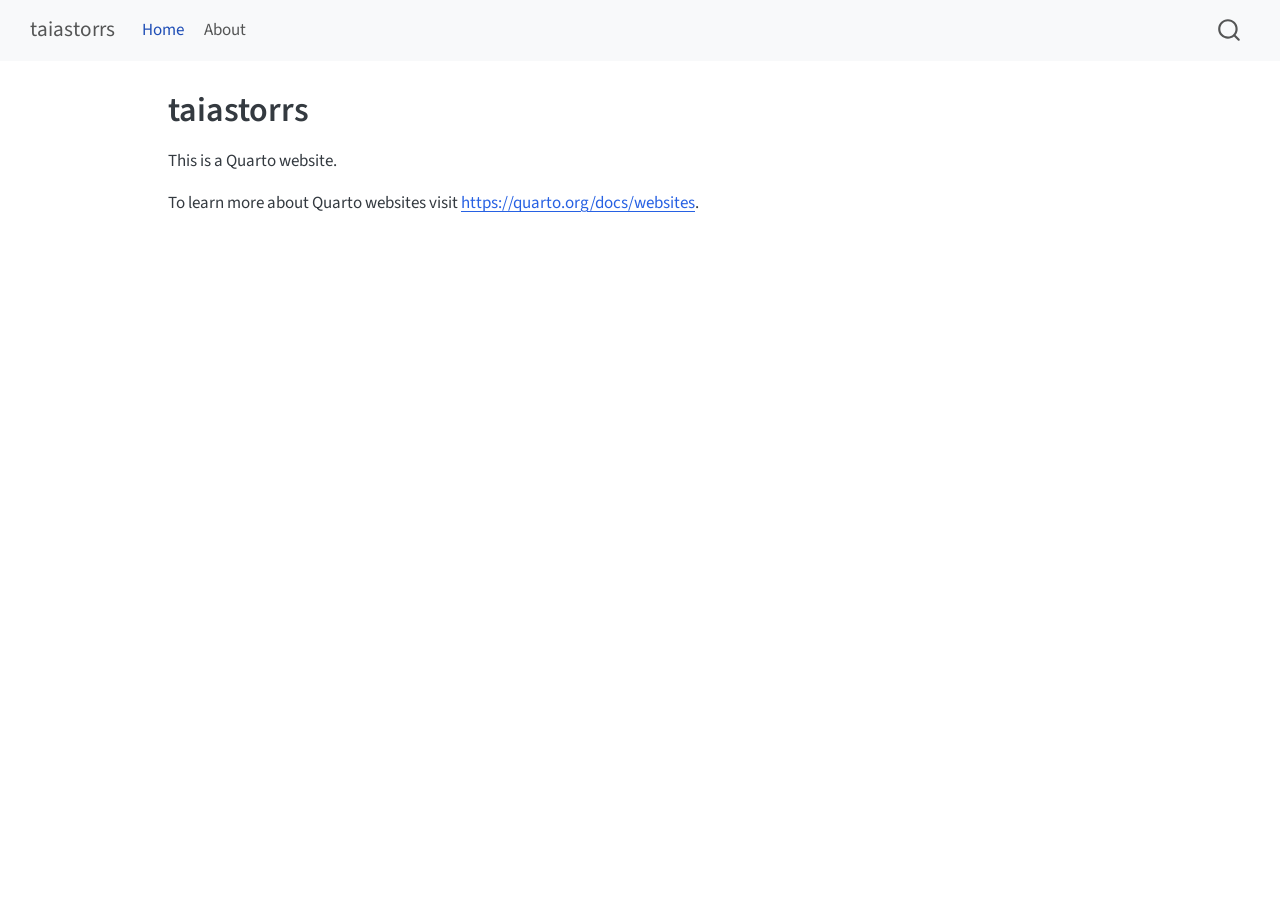
==== docs/index.html @ d78a438f "Initial commit" ====
<!DOCTYPE html>
<html xmlns="http://www.w3.org/1999/xhtml" lang="en" xml:lang="en"><head>

<meta charset="utf-8">
<meta name="generator" content="quarto-1.8.26">

<meta name="viewport" content="width=device-width, initial-scale=1.0, user-scalable=yes">


<title>taiastorrs</title>
<style>
code{white-space: pre-wrap;}
span.smallcaps{font-variant: small-caps;}
div.columns{display: flex; gap: min(4vw, 1.5em);}
div.column{flex: auto; overflow-x: auto;}
div.hanging-indent{margin-left: 1.5em; text-indent: -1.5em;}
ul.task-list{list-style: none;}
ul.task-list li input[type="checkbox"] {
  width: 0.8em;
  margin: 0 0.8em 0.2em -1em; /* quarto-specific, see https://github.com/quarto-dev/quarto-cli/issues/4556 */ 
  vertical-align: middle;
}
</style>


<script src="site_libs/quarto-nav/quarto-nav.js"></script>
<script src="site_libs/quarto-nav/headroom.min.js"></script>
<script src="site_libs/clipboard/clipboard.min.js"></script>
<script src="site_libs/quarto-search/autocomplete.umd.js"></script>
<script src="site_libs/quarto-search/fuse.min.js"></script>
<script src="site_libs/quarto-search/quarto-search.js"></script>
<meta name="quarto:offset" content="./">
<script src="site_libs/quarto-html/quarto.js" type="module"></script>
<script src="site_libs/quarto-html/tabsets/tabsets.js" type="module"></script>
<script src="site_libs/quarto-html/axe/axe-check.js" type="module"></script>
<script src="site_libs/quarto-html/popper.min.js"></script>
<script src="site_libs/quarto-html/tippy.umd.min.js"></script>
<script src="site_libs/quarto-html/anchor.min.js"></script>
<link href="site_libs/quarto-html/tippy.css" rel="stylesheet">
<link href="site_libs/quarto-html/quarto-syntax-highlighting-587c61ba64f3a5504c4d52d930310e48.css" rel="stylesheet" id="quarto-text-highlighting-styles">
<script src="site_libs/bootstrap/bootstrap.min.js"></script>
<link href="site_libs/bootstrap/bootstrap-icons.css" rel="stylesheet">
<link href="site_libs/bootstrap/bootstrap-5b4ad623e5705c0698d39aec6f10cf02.min.css" rel="stylesheet" append-hash="true" id="quarto-bootstrap" data-mode="light">
<script id="quarto-search-options" type="application/json">{
  "location": "navbar",
  "copy-button": false,
  "collapse-after": 3,
  "panel-placement": "end",
  "type": "overlay",
  "limit": 50,
  "keyboard-shortcut": [
    "f",
    "/",
    "s"
  ],
  "show-item-context": false,
  "language": {
    "search-no-results-text": "No results",
    "search-matching-documents-text": "matching documents",
    "search-copy-link-title": "Copy link to search",
    "search-hide-matches-text": "Hide additional matches",
    "search-more-match-text": "more match in this document",
    "search-more-matches-text": "more matches in this document",
    "search-clear-button-title": "Clear",
    "search-text-placeholder": "",
    "search-detached-cancel-button-title": "Cancel",
    "search-submit-button-title": "Submit",
    "search-label": "Search"
  }
}</script>


<link rel="stylesheet" href="styles.css">
</head>

<body class="nav-fixed quarto-light">

<div id="quarto-search-results"></div>
  <header id="quarto-header" class="headroom fixed-top">
    <nav class="navbar navbar-expand-lg " data-bs-theme="dark">
      <div class="navbar-container container-fluid">
      <div class="navbar-brand-container mx-auto">
    <a class="navbar-brand" href="./index.html">
    <span class="navbar-title">taiastorrs</span>
    </a>
  </div>
            <div id="quarto-search" class="" title="Search"></div>
          <button class="navbar-toggler" type="button" data-bs-toggle="collapse" data-bs-target="#navbarCollapse" aria-controls="navbarCollapse" role="menu" aria-expanded="false" aria-label="Toggle navigation" onclick="if (window.quartoToggleHeadroom) { window.quartoToggleHeadroom(); }">
  <span class="navbar-toggler-icon"></span>
</button>
          <div class="collapse navbar-collapse" id="navbarCollapse">
            <ul class="navbar-nav navbar-nav-scroll me-auto">
  <li class="nav-item">
    <a class="nav-link active" href="./index.html" aria-current="page"> 
<span class="menu-text">Home</span></a>
  </li>  
  <li class="nav-item">
    <a class="nav-link" href="./about.html"> 
<span class="menu-text">About</span></a>
  </li>  
</ul>
          </div> <!-- /navcollapse -->
            <div class="quarto-navbar-tools">
</div>
      </div> <!-- /container-fluid -->
    </nav>
</header>
<!-- content -->
<div id="quarto-content" class="quarto-container page-columns page-rows-contents page-layout-article page-navbar">
<!-- sidebar -->
<!-- margin-sidebar -->
    <div id="quarto-margin-sidebar" class="sidebar margin-sidebar zindex-bottom">
        
    </div>
<!-- main -->
<main class="content" id="quarto-document-content">

<header id="title-block-header" class="quarto-title-block default">
<div class="quarto-title">
<h1 class="title">taiastorrs</h1>
</div>



<div class="quarto-title-meta">

    
  
    
  </div>
  


</header>


<p>This is a Quarto website.</p>
<p>To learn more about Quarto websites visit <a href="https://quarto.org/docs/websites" class="uri">https://quarto.org/docs/websites</a>.</p>



</main> <!-- /main -->
<script id="quarto-html-after-body" type="application/javascript">
  window.document.addEventListener("DOMContentLoaded", function (event) {
    const icon = "";
    const anchorJS = new window.AnchorJS();
    anchorJS.options = {
      placement: 'right',
      icon: icon
    };
    anchorJS.add('.anchored');
    const isCodeAnnotation = (el) => {
      for (const clz of el.classList) {
        if (clz.startsWith('code-annotation-')) {                     
          return true;
        }
      }
      return false;
    }
    const onCopySuccess = function(e) {
      // button target
      const button = e.trigger;
      // don't keep focus
      button.blur();
      // flash "checked"
      button.classList.add('code-copy-button-checked');
      var currentTitle = button.getAttribute("title");
      button.setAttribute("title", "Copied!");
      let tooltip;
      if (window.bootstrap) {
        button.setAttribute("data-bs-toggle", "tooltip");
        button.setAttribute("data-bs-placement", "left");
        button.setAttribute("data-bs-title", "Copied!");
        tooltip = new bootstrap.Tooltip(button, 
          { trigger: "manual", 
            customClass: "code-copy-button-tooltip",
            offset: [0, -8]});
        tooltip.show();    
      }
      setTimeout(function() {
        if (tooltip) {
          tooltip.hide();
          button.removeAttribute("data-bs-title");
          button.removeAttribute("data-bs-toggle");
          button.removeAttribute("data-bs-placement");
        }
        button.setAttribute("title", currentTitle);
        button.classList.remove('code-copy-button-checked');
      }, 1000);
      // clear code selection
      e.clearSelection();
    }
    const getTextToCopy = function(trigger) {
      const outerScaffold = trigger.parentElement.cloneNode(true);
      const codeEl = outerScaffold.querySelector('code');
      for (const childEl of codeEl.children) {
        if (isCodeAnnotation(childEl)) {
          childEl.remove();
        }
      }
      return codeEl.innerText;
    }
    const clipboard = new window.ClipboardJS('.code-copy-button:not([data-in-quarto-modal])', {
      text: getTextToCopy
    });
    clipboard.on('success', onCopySuccess);
    if (window.document.getElementById('quarto-embedded-source-code-modal')) {
      const clipboardModal = new window.ClipboardJS('.code-copy-button[data-in-quarto-modal]', {
        text: getTextToCopy,
        container: window.document.getElementById('quarto-embedded-source-code-modal')
      });
      clipboardModal.on('success', onCopySuccess);
    }
      var localhostRegex = new RegExp(/^(?:http|https):\/\/localhost\:?[0-9]*\//);
      var mailtoRegex = new RegExp(/^mailto:/);
        var filterRegex = new RegExp('/' + window.location.host + '/');
      var isInternal = (href) => {
          return filterRegex.test(href) || localhostRegex.test(href) || mailtoRegex.test(href);
      }
      // Inspect non-navigation links and adorn them if external
     var links = window.document.querySelectorAll('a[href]:not(.nav-link):not(.navbar-brand):not(.toc-action):not(.sidebar-link):not(.sidebar-item-toggle):not(.pagination-link):not(.no-external):not([aria-hidden]):not(.dropdown-item):not(.quarto-navigation-tool):not(.about-link)');
      for (var i=0; i<links.length; i++) {
        const link = links[i];
        if (!isInternal(link.href)) {
          // undo the damage that might have been done by quarto-nav.js in the case of
          // links that we want to consider external
          if (link.dataset.originalHref !== undefined) {
            link.href = link.dataset.originalHref;
          }
        }
      }
    function tippyHover(el, contentFn, onTriggerFn, onUntriggerFn) {
      const config = {
        allowHTML: true,
        maxWidth: 500,
        delay: 100,
        arrow: false,
        appendTo: function(el) {
            return el.parentElement;
        },
        interactive: true,
        interactiveBorder: 10,
        theme: 'quarto',
        placement: 'bottom-start',
      };
      if (contentFn) {
        config.content = contentFn;
      }
      if (onTriggerFn) {
        config.onTrigger = onTriggerFn;
      }
      if (onUntriggerFn) {
        config.onUntrigger = onUntriggerFn;
      }
      window.tippy(el, config); 
    }
    const noterefs = window.document.querySelectorAll('a[role="doc-noteref"]');
    for (var i=0; i<noterefs.length; i++) {
      const ref = noterefs[i];
      tippyHover(ref, function() {
        // use id or data attribute instead here
        let href = ref.getAttribute('data-footnote-href') || ref.getAttribute('href');
        try { href = new URL(href).hash; } catch {}
        const id = href.replace(/^#\/?/, "");
        const note = window.document.getElementById(id);
        if (note) {
          return note.innerHTML;
        } else {
          return "";
        }
      });
    }
    const xrefs = window.document.querySelectorAll('a.quarto-xref');
    const processXRef = (id, note) => {
      // Strip column container classes
      const stripColumnClz = (el) => {
        el.classList.remove("page-full", "page-columns");
        if (el.children) {
          for (const child of el.children) {
            stripColumnClz(child);
          }
        }
      }
      stripColumnClz(note)
      if (id === null || id.startsWith('sec-')) {
        // Special case sections, only their first couple elements
        const container = document.createElement("div");
        if (note.children && note.children.length > 2) {
          container.appendChild(note.children[0].cloneNode(true));
          for (let i = 1; i < note.children.length; i++) {
            const child = note.children[i];
            if (child.tagName === "P" && child.innerText === "") {
              continue;
            } else {
              container.appendChild(child.cloneNode(true));
              break;
            }
          }
          if (window.Quarto?.typesetMath) {
            window.Quarto.typesetMath(container);
          }
          return container.innerHTML
        } else {
          if (window.Quarto?.typesetMath) {
            window.Quarto.typesetMath(note);
          }
          return note.innerHTML;
        }
      } else {
        // Remove any anchor links if they are present
        const anchorLink = note.querySelector('a.anchorjs-link');
        if (anchorLink) {
          anchorLink.remove();
        }
        if (window.Quarto?.typesetMath) {
          window.Quarto.typesetMath(note);
        }
        if (note.classList.contains("callout")) {
          return note.outerHTML;
        } else {
          return note.innerHTML;
        }
      }
    }
    for (var i=0; i<xrefs.length; i++) {
      const xref = xrefs[i];
      tippyHover(xref, undefined, function(instance) {
        instance.disable();
        let url = xref.getAttribute('href');
        let hash = undefined; 
        if (url.startsWith('#')) {
          hash = url;
        } else {
          try { hash = new URL(url).hash; } catch {}
        }
        if (hash) {
          const id = hash.replace(/^#\/?/, "");
          const note = window.document.getElementById(id);
          if (note !== null) {
            try {
              const html = processXRef(id, note.cloneNode(true));
              instance.setContent(html);
            } finally {
              instance.enable();
              instance.show();
            }
          } else {
            // See if we can fetch this
            fetch(url.split('#')[0])
            .then(res => res.text())
            .then(html => {
              const parser = new DOMParser();
              const htmlDoc = parser.parseFromString(html, "text/html");
              const note = htmlDoc.getElementById(id);
              if (note !== null) {
                const html = processXRef(id, note);
                instance.setContent(html);
              } 
            }).finally(() => {
              instance.enable();
              instance.show();
            });
          }
        } else {
          // See if we can fetch a full url (with no hash to target)
          // This is a special case and we should probably do some content thinning / targeting
          fetch(url)
          .then(res => res.text())
          .then(html => {
            const parser = new DOMParser();
            const htmlDoc = parser.parseFromString(html, "text/html");
            const note = htmlDoc.querySelector('main.content');
            if (note !== null) {
              // This should only happen for chapter cross references
              // (since there is no id in the URL)
              // remove the first header
              if (note.children.length > 0 && note.children[0].tagName === "HEADER") {
                note.children[0].remove();
              }
              const html = processXRef(null, note);
              instance.setContent(html);
            } 
          }).finally(() => {
            instance.enable();
            instance.show();
          });
        }
      }, function(instance) {
      });
    }
        let selectedAnnoteEl;
        const selectorForAnnotation = ( cell, annotation) => {
          let cellAttr = 'data-code-cell="' + cell + '"';
          let lineAttr = 'data-code-annotation="' +  annotation + '"';
          const selector = 'span[' + cellAttr + '][' + lineAttr + ']';
          return selector;
        }
        const selectCodeLines = (annoteEl) => {
          const doc = window.document;
          const targetCell = annoteEl.getAttribute("data-target-cell");
          const targetAnnotation = annoteEl.getAttribute("data-target-annotation");
          const annoteSpan = window.document.querySelector(selectorForAnnotation(targetCell, targetAnnotation));
          const lines = annoteSpan.getAttribute("data-code-lines").split(",");
          const lineIds = lines.map((line) => {
            return targetCell + "-" + line;
          })
          let top = null;
          let height = null;
          let parent = null;
          if (lineIds.length > 0) {
              //compute the position of the single el (top and bottom and make a div)
              const el = window.document.getElementById(lineIds[0]);
              top = el.offsetTop;
              height = el.offsetHeight;
              parent = el.parentElement.parentElement;
            if (lineIds.length > 1) {
              const lastEl = window.document.getElementById(lineIds[lineIds.length - 1]);
              const bottom = lastEl.offsetTop + lastEl.offsetHeight;
              height = bottom - top;
            }
            if (top !== null && height !== null && parent !== null) {
              // cook up a div (if necessary) and position it 
              let div = window.document.getElementById("code-annotation-line-highlight");
              if (div === null) {
                div = window.document.createElement("div");
                div.setAttribute("id", "code-annotation-line-highlight");
                div.style.position = 'absolute';
                parent.appendChild(div);
              }
              div.style.top = top - 2 + "px";
              div.style.height = height + 4 + "px";
              div.style.left = 0;
              let gutterDiv = window.document.getElementById("code-annotation-line-highlight-gutter");
              if (gutterDiv === null) {
                gutterDiv = window.document.createElement("div");
                gutterDiv.setAttribute("id", "code-annotation-line-highlight-gutter");
                gutterDiv.style.position = 'absolute';
                const codeCell = window.document.getElementById(targetCell);
                const gutter = codeCell.querySelector('.code-annotation-gutter');
                gutter.appendChild(gutterDiv);
              }
              gutterDiv.style.top = top - 2 + "px";
              gutterDiv.style.height = height + 4 + "px";
            }
            selectedAnnoteEl = annoteEl;
          }
        };
        const unselectCodeLines = () => {
          const elementsIds = ["code-annotation-line-highlight", "code-annotation-line-highlight-gutter"];
          elementsIds.forEach((elId) => {
            const div = window.document.getElementById(elId);
            if (div) {
              div.remove();
            }
          });
          selectedAnnoteEl = undefined;
        };
          // Handle positioning of the toggle
      window.addEventListener(
        "resize",
        throttle(() => {
          elRect = undefined;
          if (selectedAnnoteEl) {
            selectCodeLines(selectedAnnoteEl);
          }
        }, 10)
      );
      function throttle(fn, ms) {
      let throttle = false;
      let timer;
        return (...args) => {
          if(!throttle) { // first call gets through
              fn.apply(this, args);
              throttle = true;
          } else { // all the others get throttled
              if(timer) clearTimeout(timer); // cancel #2
              timer = setTimeout(() => {
                fn.apply(this, args);
                timer = throttle = false;
              }, ms);
          }
        };
      }
        // Attach click handler to the DT
        const annoteDls = window.document.querySelectorAll('dt[data-target-cell]');
        for (const annoteDlNode of annoteDls) {
          annoteDlNode.addEventListener('click', (event) => {
            const clickedEl = event.target;
            if (clickedEl !== selectedAnnoteEl) {
              unselectCodeLines();
              const activeEl = window.document.querySelector('dt[data-target-cell].code-annotation-active');
              if (activeEl) {
                activeEl.classList.remove('code-annotation-active');
              }
              selectCodeLines(clickedEl);
              clickedEl.classList.add('code-annotation-active');
            } else {
              // Unselect the line
              unselectCodeLines();
              clickedEl.classList.remove('code-annotation-active');
            }
          });
        }
    const findCites = (el) => {
      const parentEl = el.parentElement;
      if (parentEl) {
        const cites = parentEl.dataset.cites;
        if (cites) {
          return {
            el,
            cites: cites.split(' ')
          };
        } else {
          return findCites(el.parentElement)
        }
      } else {
        return undefined;
      }
    };
    var bibliorefs = window.document.querySelectorAll('a[role="doc-biblioref"]');
    for (var i=0; i<bibliorefs.length; i++) {
      const ref = bibliorefs[i];
      const citeInfo = findCites(ref);
      if (citeInfo) {
        tippyHover(citeInfo.el, function() {
          var popup = window.document.createElement('div');
          citeInfo.cites.forEach(function(cite) {
            var citeDiv = window.document.createElement('div');
            citeDiv.classList.add('hanging-indent');
            citeDiv.classList.add('csl-entry');
            var biblioDiv = window.document.getElementById('ref-' + cite);
            if (biblioDiv) {
              citeDiv.innerHTML = biblioDiv.innerHTML;
            }
            popup.appendChild(citeDiv);
          });
          return popup.innerHTML;
        });
      }
    }
  });
  </script>
</div> <!-- /content -->




</body></html>
---- docs/site_libs/quarto-html/tippy.css ----
.tippy-box[data-animation=fade][data-state=hidden]{opacity:0}[data-tippy-root]{max-width:calc(100vw - 10px)}.tippy-box{position:relative;background-color:#333;color:#fff;border-radius:4px;font-size:14px;line-height:1.4;white-space:normal;outline:0;transition-property:transform,visibility,opacity}.tippy-box[data-placement^=top]>.tippy-arrow{bottom:0}.tippy-box[data-placement^=top]>.tippy-arrow:before{bottom:-7px;left:0;border-width:8px 8px 0;border-top-color:initial;transform-origin:center top}.tippy-box[data-placement^=bottom]>.tippy-arrow{top:0}.tippy-box[data-placement^=bottom]>.tippy-arrow:before{top:-7px;left:0;border-width:0 8px 8px;border-bottom-color:initial;transform-origin:center bottom}.tippy-box[data-placement^=left]>.tippy-arrow{right:0}.tippy-box[data-placement^=left]>.tippy-arrow:before{border-width:8px 0 8px 8px;border-left-color:initial;right:-7px;transform-origin:center left}.tippy-box[data-placement^=right]>.tippy-arrow{left:0}.tippy-box[data-placement^=right]>.tippy-arrow:before{left:-7px;border-width:8px 8px 8px 0;border-right-color:initial;transform-origin:center right}.tippy-box[data-inertia][data-state=visible]{transition-timing-function:cubic-bezier(.54,1.5,.38,1.11)}.tippy-arrow{width:16px;height:16px;color:#333}.tippy-arrow:before{content:"";position:absolute;border-color:transparent;border-style:solid}.tippy-content{position:relative;padding:5px 9px;z-index:1}
---- docs/site_libs/quarto-html/quarto-syntax-highlighting-587c61ba64f3a5504c4d52d930310e48.css ----
/* quarto syntax highlight colors */
:root {
  --quarto-hl-ot-color: #003B4F;
  --quarto-hl-at-color: #657422;
  --quarto-hl-ss-color: #20794D;
  --quarto-hl-an-color: #5E5E5E;
  --quarto-hl-fu-color: #4758AB;
  --quarto-hl-st-color: #20794D;
  --quarto-hl-cf-color: #003B4F;
  --quarto-hl-op-color: #5E5E5E;
  --quarto-hl-er-color: #AD0000;
  --quarto-hl-bn-color: #AD0000;
  --quarto-hl-al-color: #AD0000;
  --quarto-hl-va-color: #111111;
  --quarto-hl-bu-color: inherit;
  --quarto-hl-ex-color: inherit;
  --quarto-hl-pp-color: #AD0000;
  --quarto-hl-in-color: #5E5E5E;
  --quarto-hl-vs-color: #20794D;
  --quarto-hl-wa-color: #5E5E5E;
  --quarto-hl-do-color: #5E5E5E;
  --quarto-hl-im-color: #00769E;
  --quarto-hl-ch-color: #20794D;
  --quarto-hl-dt-color: #AD0000;
  --quarto-hl-fl-color: #AD0000;
  --quarto-hl-co-color: #5E5E5E;
  --quarto-hl-cv-color: #5E5E5E;
  --quarto-hl-cn-color: #8f5902;
  --quarto-hl-sc-color: #5E5E5E;
  --quarto-hl-dv-color: #AD0000;
  --quarto-hl-kw-color: #003B4F;
}

/* other quarto variables */
:root {
  --quarto-font-monospace: SFMono-Regular, Menlo, Monaco, Consolas, "Liberation Mono", "Courier New", monospace;
}

/* syntax highlight based on Pandoc's rules */
pre > code.sourceCode > span {
  color: #003B4F;
}

code.sourceCode > span {
  color: #003B4F;
}

div.sourceCode,
div.sourceCode pre.sourceCode {
  color: #003B4F;
}

/* Normal */
code span {
  color: #003B4F;
}

/* Alert */
code span.al {
  color: #AD0000;
  font-style: inherit;
}

/* Annotation */
code span.an {
  color: #5E5E5E;
  font-style: inherit;
}

/* Attribute */
code span.at {
  color: #657422;
  font-style: inherit;
}

/* BaseN */
code span.bn {
  color: #AD0000;
  font-style: inherit;
}

/* BuiltIn */
code span.bu {
  font-style: inherit;
}

/* ControlFlow */
code span.cf {
  color: #003B4F;
  font-weight: bold;
  font-style: inherit;
}

/* Char */
code span.ch {
  color: #20794D;
  font-style: inherit;
}

/* Constant */
code span.cn {
  color: #8f5902;
  font-style: inherit;
}

/* Comment */
code span.co {
  color: #5E5E5E;
  font-style: inherit;
}

/* CommentVar */
code span.cv {
  color: #5E5E5E;
  font-style: italic;
}

/* Documentation */
code span.do {
  color: #5E5E5E;
  font-style: italic;
}

/* DataType */
code span.dt {
  color: #AD0000;
  font-style: inherit;
}

/* DecVal */
code span.dv {
  color: #AD0000;
  font-style: inherit;
}

/* Error */
code span.er {
  color: #AD0000;
  font-style: inherit;
}

/* Extension */
code span.ex {
  font-style: inherit;
}

/* Float */
code span.fl {
  color: #AD0000;
  font-style: inherit;
}

/* Function */
code span.fu {
  color: #4758AB;
  font-style: inherit;
}

/* Import */
code span.im {
  color: #00769E;
  font-style: inherit;
}

/* Information */
code span.in {
  color: #5E5E5E;
  font-style: inherit;
}

/* Keyword */
code span.kw {
  color: #003B4F;
  font-weight: bold;
  font-style: inherit;
}

/* Operator */
code span.op {
  color: #5E5E5E;
  font-style: inherit;
}

/* Other */
code span.ot {
  color: #003B4F;
  font-style: inherit;
}

/* Preprocessor */
code span.pp {
  color: #AD0000;
  font-style: inherit;
}

/* SpecialChar */
code span.sc {
  color: #5E5E5E;
  font-style: inherit;
}

/* SpecialString */
code span.ss {
  color: #20794D;
  font-style: inherit;
}

/* String */
code span.st {
  color: #20794D;
  font-style: inherit;
}

/* Variable */
code span.va {
  color: #111111;
  font-style: inherit;
}

/* VerbatimString */
code span.vs {
  color: #20794D;
  font-style: inherit;
}

/* Warning */
code span.wa {
  color: #5E5E5E;
  font-style: italic;
}

.prevent-inlining {
  content: "</";
}

/*# sourceMappingURL=2dce1cc6c82594539e1579de68416b47.css.map */
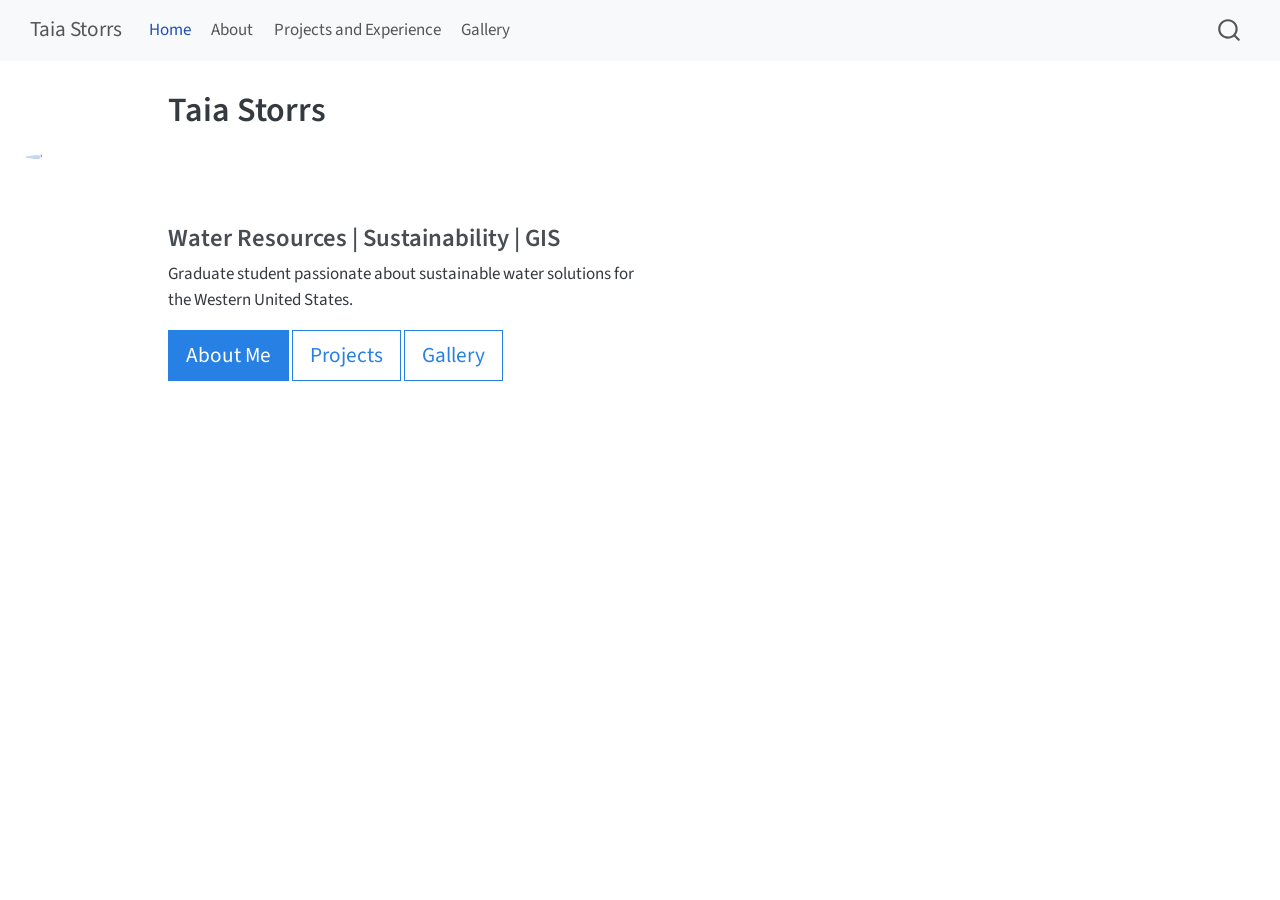
==== commit 99a2fab8: "Add professional landing page" ====
--- a/docs/index.html
+++ b/docs/index.html
@@ -7,7 +7,7 @@
 <meta name="viewport" content="width=device-width, initial-scale=1.0, user-scalable=yes">
 
 
-<title>taiastorrs</title>
+<title>Taia Storrs</title>
 <style>
 code{white-space: pre-wrap;}
 span.smallcaps{font-variant: small-caps;}
@@ -81,7 +81,7 @@
       <div class="navbar-container container-fluid">
       <div class="navbar-brand-container mx-auto">
     <a class="navbar-brand" href="./index.html">
-    <span class="navbar-title">taiastorrs</span>
+    <span class="navbar-title">Taia Storrs</span>
     </a>
   </div>
             <div id="quarto-search" class="" title="Search"></div>
@@ -98,6 +98,14 @@
     <a class="nav-link" href="./about.html"> 
 <span class="menu-text">About</span></a>
   </li>  
+  <li class="nav-item">
+    <a class="nav-link" href="./projects.html"> 
+<span class="menu-text">Projects and Experience</span></a>
+  </li>  
+  <li class="nav-item">
+    <a class="nav-link" href="./gallery.html"> 
+<span class="menu-text">Gallery</span></a>
+  </li>  
 </ul>
           </div> <!-- /navcollapse -->
             <div class="quarto-navbar-tools">
@@ -106,36 +114,38 @@
     </nav>
 </header>
 <!-- content -->
-<div id="quarto-content" class="quarto-container page-columns page-rows-contents page-layout-article page-navbar">
+<div id="quarto-content" class="quarto-container page-columns page-rows-contents page-layout-full page-navbar">
 <!-- sidebar -->
 <!-- margin-sidebar -->
     <div id="quarto-margin-sidebar" class="sidebar margin-sidebar zindex-bottom">
         
     </div>
 <!-- main -->
-<main class="content" id="quarto-document-content">
-
-<header id="title-block-header" class="quarto-title-block default">
-<div class="quarto-title">
-<h1 class="title">taiastorrs</h1>
+<main class="content page-columns page-full column-body" id="quarto-document-content"><header id="title-block-header" class="quarto-title-block"><h1 class="title display-7">Taia Storrs</h1></header>
+
+
+
+
+<div class="page-columns page-full">
+<div class="columns page-columns page-full">
+<div class="column page-columns page-full" style="width:40%;">
+<div class="quarto-figure quarto-figure-center page-columns page-full">
+<figure class="figure page-columns page-full">
+<p class="page-columns page-full"><img src="taia.jpg" class="img-fluid quarto-figure quarto-figure-center figure-img column-page" style="border-radius: 50%;;width:80.0%"></p>
+</figure>
 </div>
-
-
-
-<div class="quarto-title-meta">
-
-    
-  
-    
-  </div>
-  
-
-
-</header>
-
-
-<p>This is a Quarto website.</p>
-<p>To learn more about Quarto websites visit <a href="https://quarto.org/docs/websites" class="uri">https://quarto.org/docs/websites</a>.</p>
+</div><div class="column" style="width:60%;">
+<section id="taia-storrs" class="level1">
+
+<section id="water-resources-sustainability-gis" class="level3">
+<h3 class="anchored" data-anchor-id="water-resources-sustainability-gis">Water Resources | Sustainability | GIS</h3>
+<p>Graduate student passionate about sustainable water solutions for the Western United States.</p>
+<p><a href="./about.html" class="btn btn-primary btn-lg">About Me</a> <a href="./projects.html" class="btn btn-outline-primary btn-lg">Projects</a> <a href="./gallery.html" class="btn btn-outline-primary btn-lg">Gallery</a></p>
+</section>
+</section>
+</div>
+</div>
+</div>
 
 
 
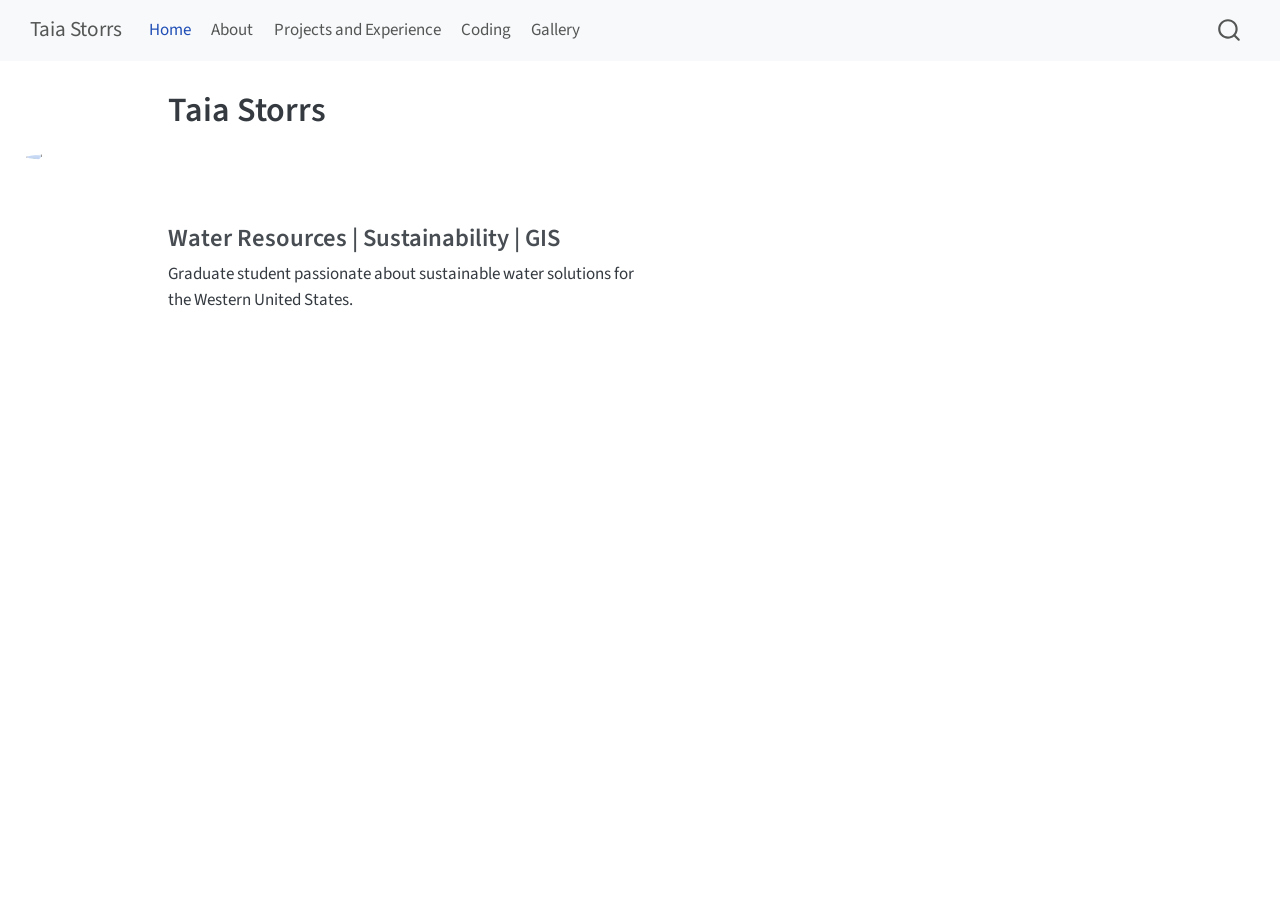
==== commit dcacca09: "Website updated 4/2026" ====
--- a/docs/index.html
+++ b/docs/index.html
@@ -103,6 +103,10 @@
 <span class="menu-text">Projects and Experience</span></a>
   </li>  
   <li class="nav-item">
+    <a class="nav-link" href="./coding.html"> 
+<span class="menu-text">Coding</span></a>
+  </li>  
+  <li class="nav-item">
     <a class="nav-link" href="./gallery.html"> 
 <span class="menu-text">Gallery</span></a>
   </li>  
@@ -140,7 +144,6 @@
 <section id="water-resources-sustainability-gis" class="level3">
 <h3 class="anchored" data-anchor-id="water-resources-sustainability-gis">Water Resources | Sustainability | GIS</h3>
 <p>Graduate student passionate about sustainable water solutions for the Western United States.</p>
-<p><a href="./about.html" class="btn btn-primary btn-lg">About Me</a> <a href="./projects.html" class="btn btn-outline-primary btn-lg">Projects</a> <a href="./gallery.html" class="btn btn-outline-primary btn-lg">Gallery</a></p>
 </section>
 </section>
 </div>
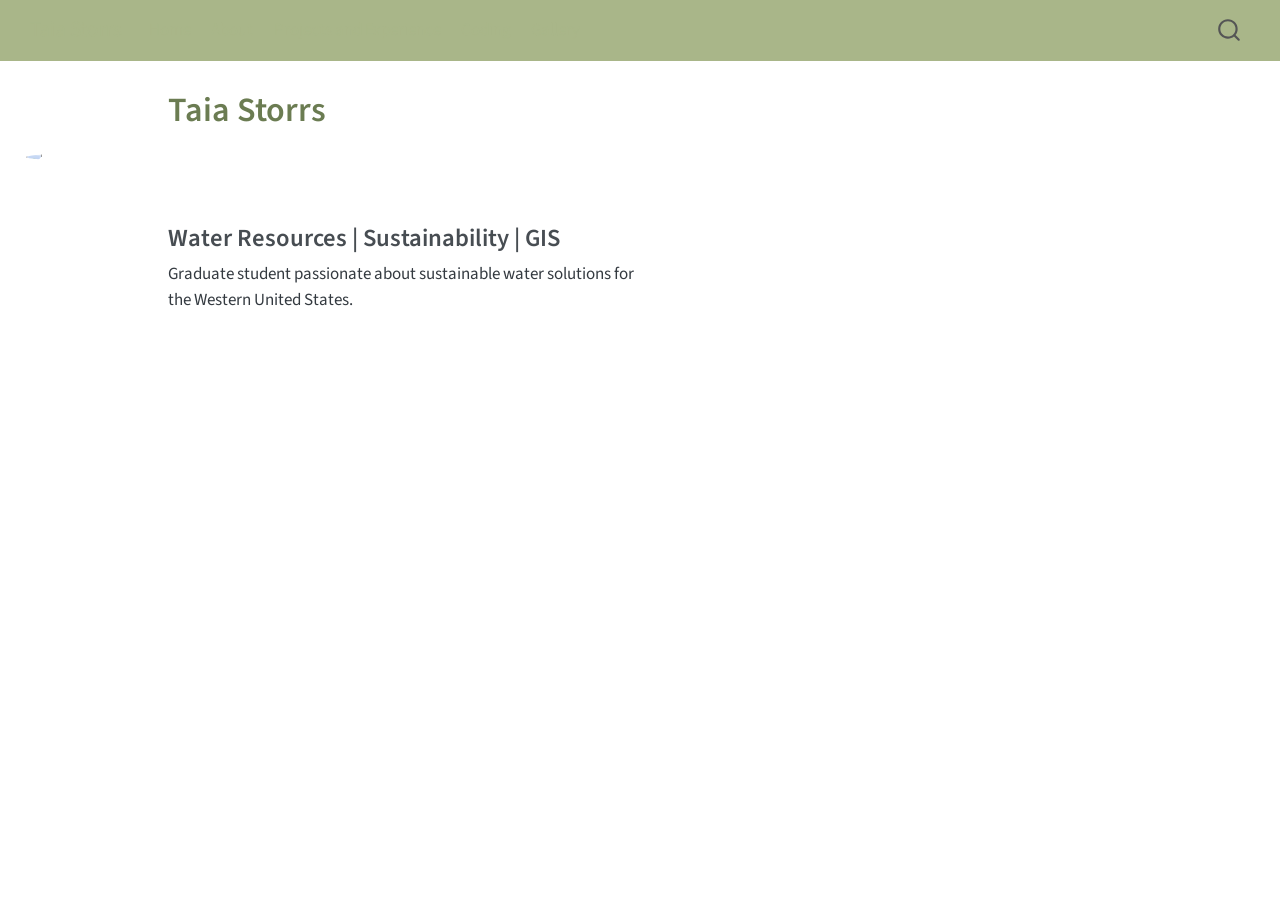
==== commit 39c9d899: "Add favicon" ====
--- a/docs/index.html
+++ b/docs/index.html
@@ -30,6 +30,7 @@
 <script src="site_libs/quarto-search/fuse.min.js"></script>
 <script src="site_libs/quarto-search/quarto-search.js"></script>
 <meta name="quarto:offset" content="./">
+<link href="./favicon.png" rel="icon" type="image/png">
 <script src="site_libs/quarto-html/quarto.js" type="module"></script>
 <script src="site_libs/quarto-html/tabsets/tabsets.js" type="module"></script>
 <script src="site_libs/quarto-html/axe/axe-check.js" type="module"></script>
--- a/docs/styles.css
+++ b/docs/styles.css
@@ -0,0 +1,25 @@
+/* css styles */
+/* css styles */
+.navbar {
+  background-color: #A9B689 !important;
+}
+.btn-primary {
+  background-color: #A9B689 !important;
+  border-color: #A9B689 !important;
+}
+
+.btn-outline-primary {
+  color: #A9B689 !important;
+  border-color: #A9B689 !important;
+}
+
+.btn-outline-primary:hover {
+  background-color: #A9B689 !important;
+  color: white !important;
+}
+h1, h2 {
+  color: #6b7c52;
+}
+a {
+  color: #A9B689 !important;
+}
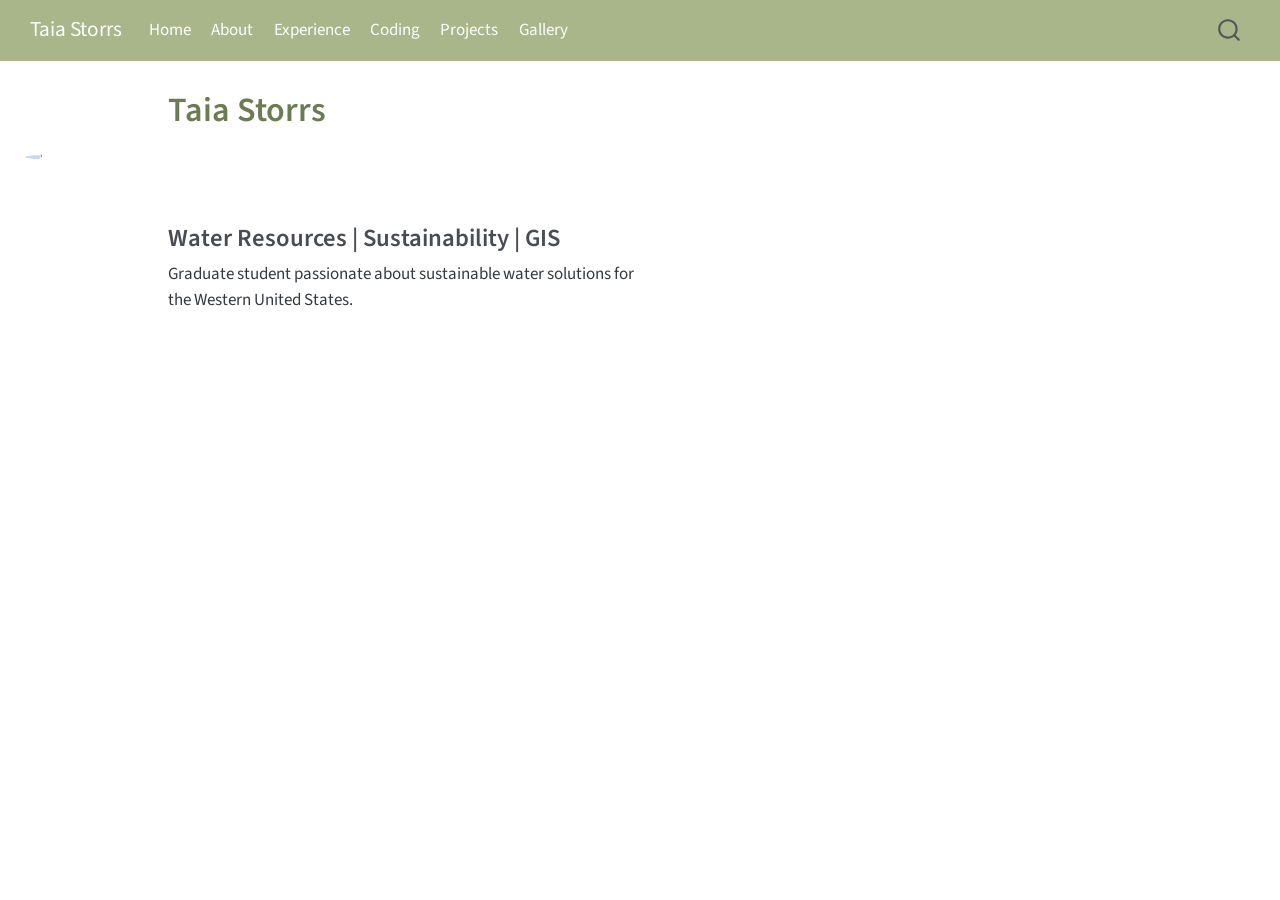
==== commit aaac8fa0: "new project added" ====
--- a/docs/index.html
+++ b/docs/index.html
@@ -100,12 +100,16 @@
 <span class="menu-text">About</span></a>
   </li>  
   <li class="nav-item">
-    <a class="nav-link" href="./projects.html"> 
-<span class="menu-text">Projects and Experience</span></a>
+    <a class="nav-link" href="./experience.html"> 
+<span class="menu-text">Experience</span></a>
   </li>  
   <li class="nav-item">
     <a class="nav-link" href="./coding.html"> 
 <span class="menu-text">Coding</span></a>
+  </li>  
+  <li class="nav-item">
+    <a class="nav-link" href="./projects.html"> 
+<span class="menu-text">Projects</span></a>
   </li>  
   <li class="nav-item">
     <a class="nav-link" href="./gallery.html"> 
--- a/docs/styles.css
+++ b/docs/styles.css
@@ -1,4 +1,3 @@
-/* css styles */
 /* css styles */
 .navbar {
   background-color: #A9B689 !important;
@@ -6,13 +5,12 @@
 .btn-primary {
   background-color: #A9B689 !important;
   border-color: #A9B689 !important;
+  color: white !important;
 }
-
 .btn-outline-primary {
   color: #A9B689 !important;
   border-color: #A9B689 !important;
 }
-
 .btn-outline-primary:hover {
   background-color: #A9B689 !important;
   color: white !important;
@@ -22,4 +20,10 @@
 }
 a {
   color: #A9B689 !important;
+}
+.navbar-nav .nav-link {
+  color: white !important;
+}
+.navbar-brand {
+  color: white !important;
 }
